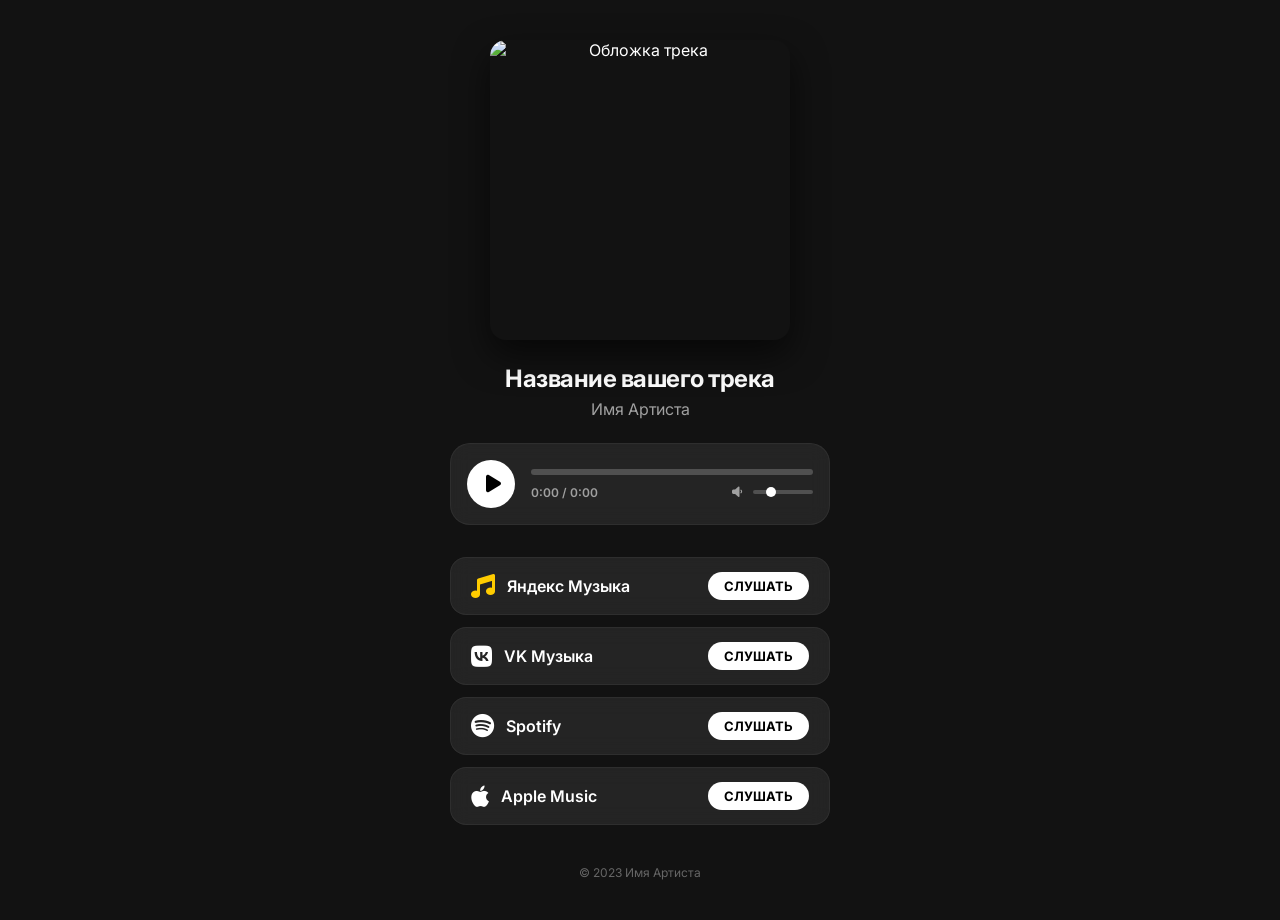
==== PussySultan/index.html @ ddb1d95c "Create index.html" ====
<!DOCTYPE html>
<html lang="ru">
<head>
    <meta charset="UTF-8">
    <meta name="viewport" content="width=device-width, initial-scale=1.0">
    <title>Имя Артиста - Название Трека</title>
    
    <link href="https://fonts.googleapis.com/css2?family=Inter:wght@400;600;700&display=swap" rel="stylesheet">
    <link rel="stylesheet" href="https://cdnjs.cloudflare.com/ajax/libs/font-awesome/6.4.0/css/all.min.css">

    <style>
        * { margin: 0; padding: 0; box-sizing: border-box; font-family: 'Inter', sans-serif; }

        body {
            background-color: #121212; color: #ffffff; min-height: 100vh;
            display: flex; justify-content: center; align-items: center;
            position: relative; overflow-x: hidden;
        }

        .bg-blur {
            position: fixed; top: -10%; left: -10%; width: 120%; height: 120%;
            background: url('https://images.unsplash.com/photo-1614613535308-eb5fbd3d2c17?q=80&w=1000&auto=format&fit=crop') no-repeat center center;
            background-size: cover; filter: blur(40px) brightness(0.3); z-index: -1;
        }

        .container { width: 100%; max-width: 420px; padding: 40px 20px; text-align: center; z-index: 1; }

        .cover {
            width: 100%; max-width: 300px; aspect-ratio: 1 / 1; border-radius: 16px;
            box-shadow: 0 15px 35px rgba(0, 0, 0, 0.6); margin: 0 auto 24px; object-fit: cover; display: block;
            transition: transform 0.08s ease-out; will-change: transform;
        }

        h1 { font-size: 24px; font-weight: 700; margin-bottom: 6px; letter-spacing: -0.5px; }
        .artist { font-size: 16px; color: #a0a0a0; margin-bottom: 24px; }

        /* ПЛЕЕР */
        .custom-player {
            display: flex; align-items: center;
            background: rgba(255, 255, 255, 0.08); border: 1px solid rgba(255, 255, 255, 0.05);
            backdrop-filter: blur(10px); -webkit-backdrop-filter: blur(10px);
            padding: 16px; border-radius: 20px; margin-bottom: 32px; gap: 16px;
        }

        .play-btn {
            background: #ffffff; color: #000000; border: none; width: 48px; height: 48px;
            border-radius: 50%; display: flex; justify-content: center; align-items: center;
            font-size: 20px; cursor: pointer; transition: transform 0.2s ease, background 0.2s;
            flex-shrink: 0; padding-left: 4px; 
        }
        .play-btn.playing { padding-left: 0; }
        .play-btn:hover { transform: scale(1.05); background: #e0e0e0; }

        .player-controls { flex-grow: 1; display: flex; flex-direction: column; gap: 10px; }

        .progress-container {
            width: 100%; height: 6px; background: rgba(255, 255, 255, 0.2);
            border-radius: 3px; cursor: pointer; position: relative;
        }
        .progress-bar {
            height: 100%; width: 0%; background: #ffffff; border-radius: 3px; position: relative; transition: width 0.1s linear;
        }
        .progress-bar::after {
            content: ''; position: absolute; right: -6px; top: -3px; width: 12px; height: 12px;
            background: #ffffff; border-radius: 50%; opacity: 0; transition: opacity 0.2s; box-shadow: 0 0 5px rgba(0,0,0,0.5);
        }
        .progress-container:hover .progress-bar::after { opacity: 1; }

        .bottom-controls { display: flex; justify-content: space-between; align-items: center; }
        .time-display { font-size: 12px; color: #a0a0a0; font-weight: 600; }

        .volume-container { display: flex; align-items: center; gap: 8px; }
        .volume-icon { font-size: 12px; color: #a0a0a0; cursor: pointer; width: 16px; transition: color 0.2s; }
        .volume-icon:hover { color: #ffffff; }

        .volume-slider {
            -webkit-appearance: none; appearance: none;
            width: 60px; height: 4px; background: rgba(255, 255, 255, 0.2);
            border-radius: 2px; outline: none; cursor: pointer;
        }
        .volume-slider::-webkit-slider-thumb {
            -webkit-appearance: none; appearance: none; width: 10px; height: 10px; background: #ffffff;
            border-radius: 50%; cursor: pointer; transition: transform 0.1s;
        }
        .volume-slider::-webkit-slider-thumb:hover { transform: scale(1.3); }

        .links-container { display: flex; flex-direction: column; gap: 12px; }
        .link-btn {
            display: flex; justify-content: space-between; align-items: center;
            background: rgba(255, 255, 255, 0.08); border: 1px solid rgba(255, 255, 255, 0.05);
            backdrop-filter: blur(10px); -webkit-backdrop-filter: blur(10px);
            padding: 14px 20px; border-radius: 16px; color: #ffffff; text-decoration: none; transition: all 0.2s ease;
        }
        .link-btn:hover { background: rgba(255, 255, 255, 0.15); transform: scale(1.02); }
        .platform-info { display: flex; align-items: center; gap: 12px; font-size: 16px; font-weight: 600; }
        .platform-icon { font-size: 24px; }
        .action-btn { background: #ffffff; color: #000000; padding: 6px 16px; border-radius: 20px; font-size: 13px; font-weight: 700; text-transform: uppercase; }
        
        .link-btn:hover .fa-spotify { color: #1DB954; }
        .link-btn:hover .fa-apple { color: #A2AAAD; }
        .link-btn:hover .fa-vk { color: #0077FF; }
        .link-btn:hover .fa-youtube { color: #FF0000; }

        footer { margin-top: 40px; font-size: 12px; color: #666; }
    </style>
</head>
<body>

    <div class="bg-blur"></div>

    <div class="container">
        <img src="https://images.unsplash.com/photo-1614613535308-eb5fbd3d2c17?q=80&w=500&auto=format&fit=crop" alt="Обложка трека" class="cover" id="coverImage">
        
        <h1>Название вашего трека</h1>
        <p class="artist">Имя Артиста</p>

        <!-- 
           ВАЖНО: 
           1. Убедитесь, что файл 'track.mp3' лежит в той же папке, что и index.html.
           2. Запускайте через Live Server (http://...), а не через file:///...
        -->
        <audio id="audio" src="track.mp3" crossorigin="anonymous"></audio>

        <div class="custom-player">
            <button class="play-btn" id="playBtn"><i class="fa-solid fa-play" id="playIcon"></i></button>
            <div class="player-controls">
                <div class="progress-container" id="progressContainer"><div class="progress-bar" id="progressBar"></div></div>
                <div class="bottom-controls">
                    <div class="time-display"><span id="currentTime">0:00</span> / <span id="duration">0:00</span></div>
                    <div class="volume-container">
                        <i class="fa-solid fa-volume-high volume-icon" id="muteIcon"></i>
                        <input type="range" id="volumeSlider" class="volume-slider" min="0" max="1" step="0.01" value="0.25">
                    </div>
                </div>
            </div>
        </div>

        <div class="links-container">
            <a href="#" class="link-btn" target="_blank">
                <div class="platform-info"><i class="fa-solid fa-music platform-icon" style="color: #FFCC00;"></i> Яндекс Музыка</div>
                <div class="action-btn">Слушать</div>
            </a>
            <a href="#" class="link-btn" target="_blank">
                <div class="platform-info"><i class="fa-brands fa-vk platform-icon"></i> VK Музыка</div>
                <div class="action-btn">Слушать</div>
            </a>
            <a href="#" class="link-btn" target="_blank">
                <div class="platform-info"><i class="fa-brands fa-spotify platform-icon"></i> Spotify</div>
                <div class="action-btn">Слушать</div>
            </a>
            <a href="#" class="link-btn" target="_blank">
                <div class="platform-info"><i class="fa-brands fa-apple platform-icon"></i> Apple Music</div>
                <div class="action-btn">Слушать</div>
            </a>
        </div>

        <footer>© 2023 Имя Артиста</footer>
    </div>

    <script>
        const audio = document.getElementById('audio');
        const playBtn = document.getElementById('playBtn');
        const playIcon = document.getElementById('playIcon');
        const progressContainer = document.getElementById('progressContainer');
        const progressBar = document.getElementById('progressBar');
        const currentTimeEl = document.getElementById('currentTime');
        const durationEl = document.getElementById('duration');
        const volumeSlider = document.getElementById('volumeSlider');
        const muteIcon = document.getElementById('muteIcon');
        const coverImage = document.getElementById('coverImage');

        // ==========================================
        // ЛОГИКА ГРОМКОСТИ С ПАМЯТЬЮ
        // ==========================================
        const DEFAULT_VOLUME = 0.25;
        const savedVolume = localStorage.getItem('playerVolume');
        let currentVolume = savedVolume !== null ? parseFloat(savedVolume) : DEFAULT_VOLUME;
        let volumeBeforeMute = currentVolume > 0 ? currentVolume : DEFAULT_VOLUME;

        audio.volume = currentVolume;
        volumeSlider.value = currentVolume;
        updateVolumeIcon();

        volumeSlider.addEventListener('input', (e) => {
            audio.volume = e.target.value;
            if (audio.volume > 0) volumeBeforeMute = audio.volume;
            localStorage.setItem('playerVolume', audio.volume);
            updateVolumeIcon();
        });

        muteIcon.addEventListener('click', () => {
            if (audio.volume > 0) {
                audio.volume = 0; volumeSlider.value = 0;
            } else {
                audio.volume = volumeBeforeMute; volumeSlider.value = volumeBeforeMute;
            }
            localStorage.setItem('playerVolume', audio.volume);
            updateVolumeIcon();
        });

        function updateVolumeIcon() {
            muteIcon.className = 'fa-solid volume-icon ';
            if (audio.volume === 0) muteIcon.className += 'fa-volume-xmark';
            else if (audio.volume < 0.5) muteIcon.className += 'fa-volume-low';
            else muteIcon.className += 'fa-volume-high';
        }

        // ==========================================
        // WEB AUDIO API: АНИМАЦИЯ ПОД БИТ
        // ==========================================
        let audioContext;
        let analyser;
        let dataArray;
        let isAudioInitialized = false;
        let animationId;

        function initAudioAnalyser() {
            if (isAudioInitialized) return;
            
            try {
                audioContext = new (window.AudioContext || window.webkitAudioContext)();
                analyser = audioContext.createAnalyser();
                
                const source = audioContext.createMediaElementSource(audio);
                source.connect(analyser);
                analyser.connect(audioContext.destination);
                
                analyser.fftSize = 256;
                const bufferLength = analyser.frequencyBinCount;
                dataArray = new Uint8Array(bufferLength);
                
                isAudioInitialized = true;
                console.log("Аудио-анализатор успешно инициализирован.");
            } catch (e) {
                console.log("Ошибка инициализации AudioContext:", e);
            }
        }

        function animateCover() {
            if (audio.paused || !isAudioInitialized) return;

            animationId = requestAnimationFrame(animateCover);
            analyser.getByteFrequencyData(dataArray);

            // Берем низкие частоты (басы)
            let bassSum = 0;
            const bassBars = 4;
            for (let i = 0; i < bassBars; i++) {
                bassSum += dataArray[i];
            }
            const avgBass = bassSum / bassBars;

            // Формула пульсации: от 1.0 до 1.15
            const scale = 1 + (avgBass / 255) * 0.15;
            coverImage.style.transform = `scale(${scale})`;
        }

        // ==========================================
        // ЛОГИКА ПЛЕЕРА
        // ==========================================
        function togglePlay() {
            if (!isAudioInitialized) {
                initAudioAnalyser();
            }

            if (audioContext && audioContext.state === 'suspended') {
                audioContext.resume();
            }

            if (audio.paused) {
                audio.play();
                playIcon.classList.replace('fa-play', 'fa-pause');
                playBtn.classList.add('playing');
                animateCover();
            } else {
                audio.pause();
                playIcon.classList.replace('fa-pause', 'fa-play');
                playBtn.classList.remove('playing');
                cancelAnimationFrame(animationId);
                coverImage.style.transform = `scale(1)`;
            }
        }

        function updateProgress(e) {
            const { duration, currentTime } = e.srcElement;
            if (isNaN(duration)) return;
            const progressPercent = (currentTime / duration) * 100;
            progressBar.style.width = `${progressPercent}%`;
            currentTimeEl.innerText = formatTime(currentTime);
        }

        function setProgress(e) {
            const width = this.clientWidth;
            const clickX = e.offsetX;
            const duration = audio.duration;
            audio.currentTime = (clickX / width) * duration;
        }

        function formatTime(time) {
            const minutes = Math.floor(time / 60);
            const seconds = Math.floor(time % 60);
            return `${minutes}:${seconds < 10 ? '0' : ''}${seconds}`;
        }

        playBtn.addEventListener('click', togglePlay);
        audio.addEventListener('timeupdate', updateProgress);
        progressContainer.addEventListener('click', setProgress);

        audio.addEventListener('loadedmetadata', () => { durationEl.innerText = formatTime(audio.duration); });
        
        // Ошибка загрузки
        audio.addEventListener('error', () => {
            console.error("Ошибка загрузки аудио. Убедитесь, что файл 'track.mp3' находится в папке с index.html и запущен через локальный сервер.");
            alert("Не удалось загрузить аудиофайл. Проверьте, что файл 'track.mp3' лежит рядом с index.html и сайт запущен через Live Server (localhost).");
        });

        audio.addEventListener('ended', () => {
            playIcon.classList.replace('fa-pause', 'fa-play');
            playBtn.classList.remove('playing');
            progressBar.style.width = '0%';
            currentTimeEl.innerText = '0:00';
            coverImage.style.transform = `scale(1)`;
        });
    </script>

</body>
</html>
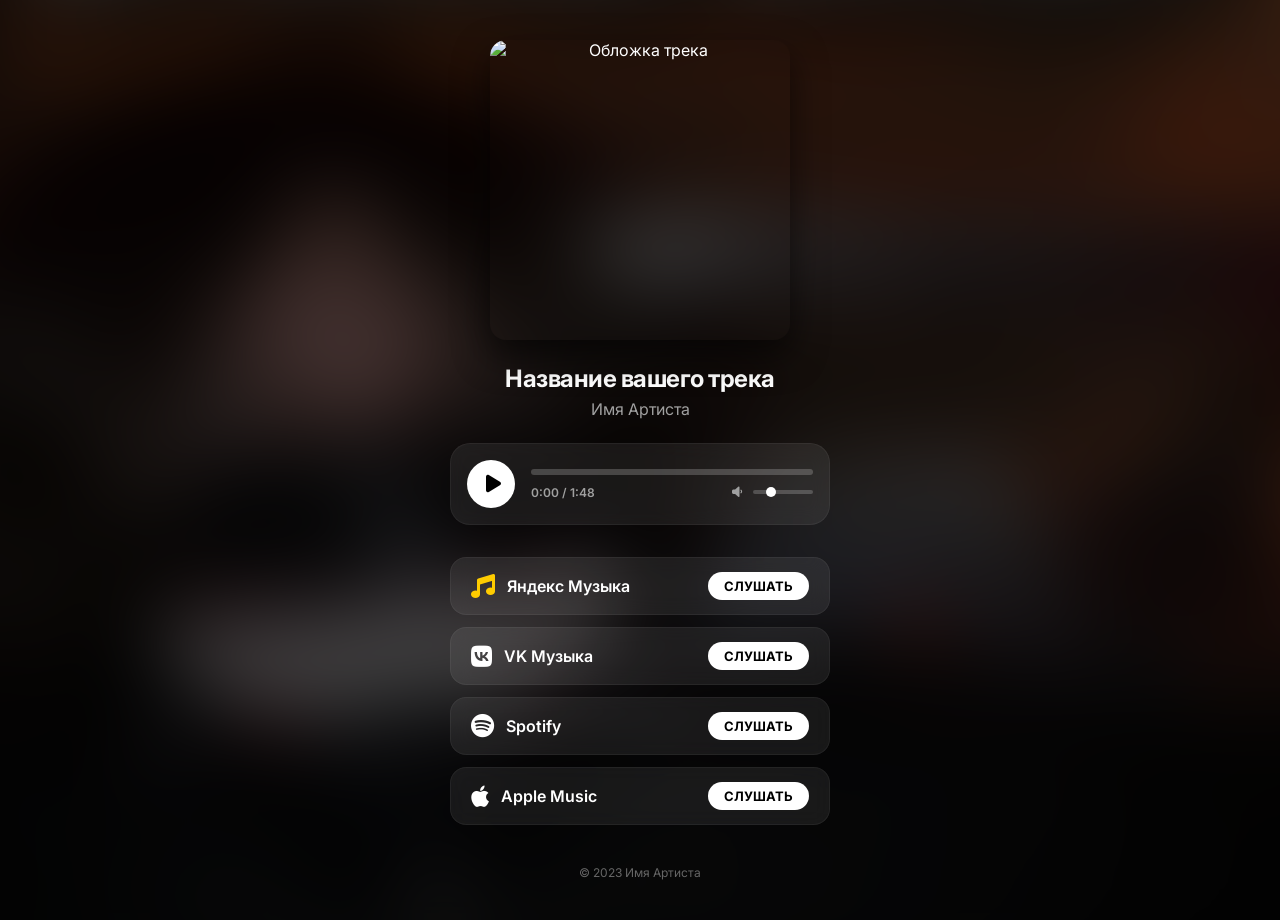
==== commit adf7f25f: "Update index.html" ====
--- a/PussySultan/index.html
+++ b/PussySultan/index.html
@@ -19,7 +19,7 @@
 
         .bg-blur {
             position: fixed; top: -10%; left: -10%; width: 120%; height: 120%;
-            background: url('https://images.unsplash.com/photo-1614613535308-eb5fbd3d2c17?q=80&w=1000&auto=format&fit=crop') no-repeat center center;
+            background: url('track.png') no-repeat center center;
             background-size: cover; filter: blur(40px) brightness(0.3); z-index: -1;
         }
 
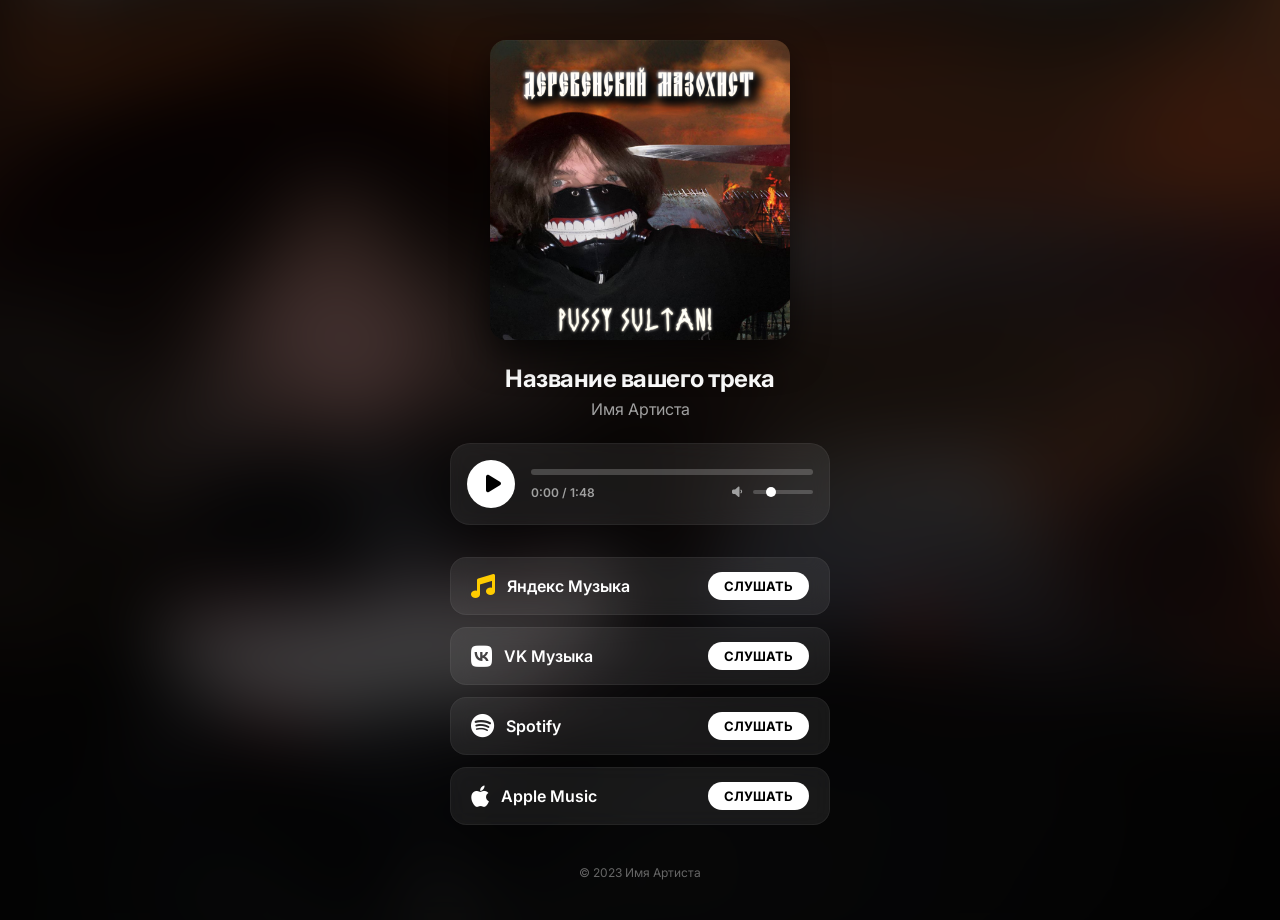
==== commit 78c5a124: "Update index.html" ====
--- a/PussySultan/index.html
+++ b/PussySultan/index.html
@@ -109,7 +109,7 @@
     <div class="bg-blur"></div>
 
     <div class="container">
-        <img src="https://images.unsplash.com/photo-1614613535308-eb5fbd3d2c17?q=80&w=500&auto=format&fit=crop" alt="Обложка трека" class="cover" id="coverImage">
+        <img src="track.png" alt="Обложка трека" class="cover" id="coverImage">
         
         <h1>Название вашего трека</h1>
         <p class="artist">Имя Артиста</p>
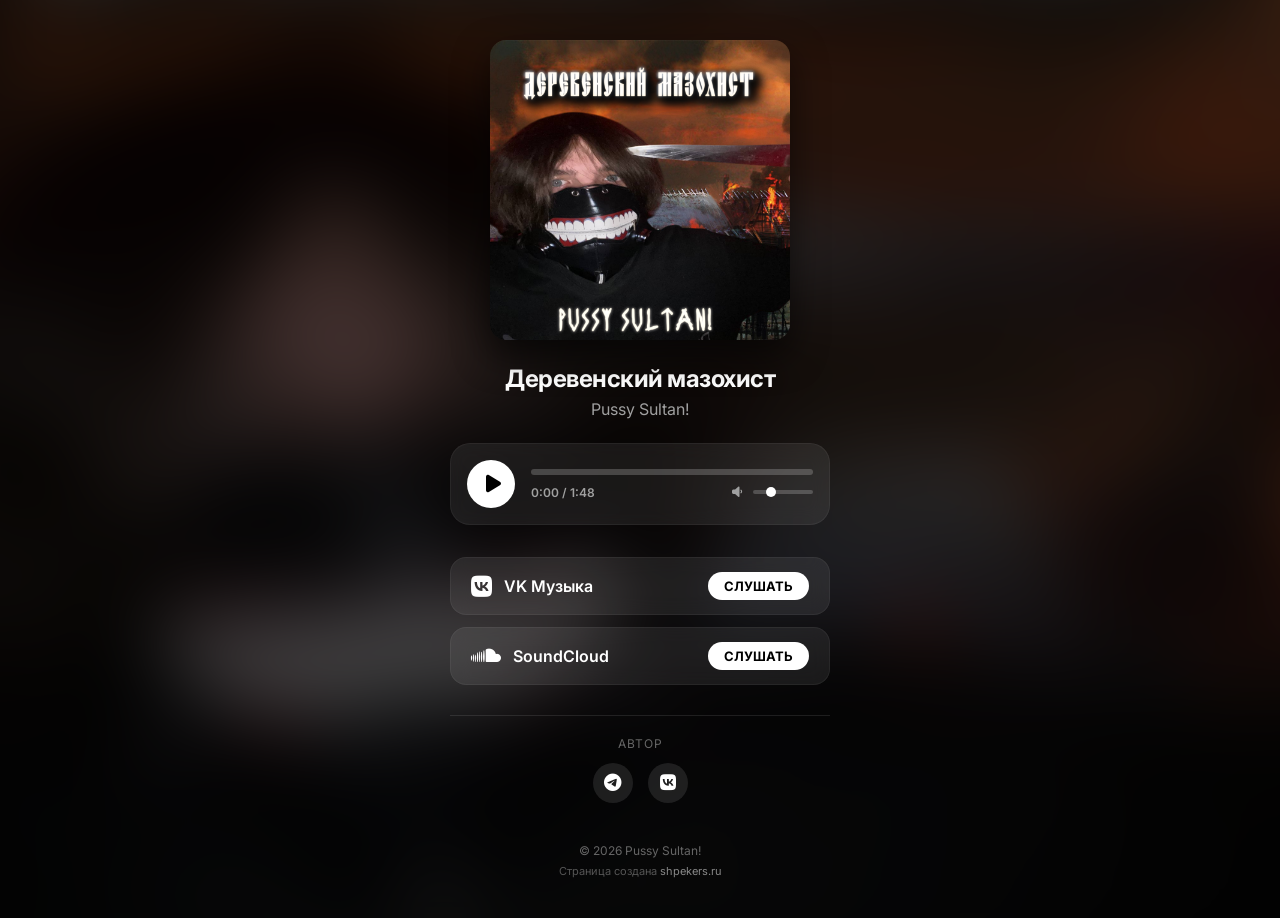
==== commit 53af5ecc: "Update index.html" ====
--- a/PussySultan/index.html
+++ b/PussySultan/index.html
@@ -3,7 +3,11 @@
 <head>
     <meta charset="UTF-8">
     <meta name="viewport" content="width=device-width, initial-scale=1.0">
-    <title>Имя Артиста - Название Трека</title>
+    <meta http-equiv="Cache-Control" content="no-cache, no-store, must-revalidate">
+    <meta http-equiv="Pragma" content="no-cache">
+    <meta http-equiv="Expires" content="0">
+    
+    <title>Pussy Sultan! - Деревенский мазохист</title>
     
     <link href="https://fonts.googleapis.com/css2?family=Inter:wght@400;600;700&display=swap" rel="stylesheet">
     <link rel="stylesheet" href="https://cdnjs.cloudflare.com/ajax/libs/font-awesome/6.4.0/css/all.min.css">
@@ -69,6 +73,7 @@
         .bottom-controls { display: flex; justify-content: space-between; align-items: center; }
         .time-display { font-size: 12px; color: #a0a0a0; font-weight: 600; }
 
+        /* Громкость */
         .volume-container { display: flex; align-items: center; gap: 8px; }
         .volume-icon { font-size: 12px; color: #a0a0a0; cursor: pointer; width: 16px; transition: color 0.2s; }
         .volume-icon:hover { color: #ffffff; }
@@ -84,7 +89,8 @@
         }
         .volume-slider::-webkit-slider-thumb:hover { transform: scale(1.3); }
 
-        .links-container { display: flex; flex-direction: column; gap: 12px; }
+        /* ССЫЛКИ НА ТРЕК */
+        .links-container { display: flex; flex-direction: column; gap: 12px; margin-bottom: 24px; }
         .link-btn {
             display: flex; justify-content: space-between; align-items: center;
             background: rgba(255, 255, 255, 0.08); border: 1px solid rgba(255, 255, 255, 0.05);
@@ -100,8 +106,66 @@
         .link-btn:hover .fa-apple { color: #A2AAAD; }
         .link-btn:hover .fa-vk { color: #0077FF; }
         .link-btn:hover .fa-youtube { color: #FF0000; }
-
-        footer { margin-top: 40px; font-size: 12px; color: #666; }
+        .link-btn:hover .fa-soundcloud { color: #ff5500; }
+
+        /* БЛОК АВТОРА */
+        .author-section {
+            margin-top: 30px;
+            padding-top: 20px;
+            border-top: 1px solid rgba(255, 255, 255, 0.1);
+        }
+        .author-title {
+            font-size: 12px;
+            color: #666;
+            text-transform: uppercase;
+            letter-spacing: 1px;
+            margin-bottom: 12px;
+        }
+        .author-links {
+            display: flex;
+            justify-content: center;
+            gap: 15px;
+        }
+        .author-link {
+            width: 40px;
+            height: 40px;
+            border-radius: 50%;
+            background: rgba(255, 255, 255, 0.1);
+            display: flex;
+            align-items: center;
+            justify-content: center;
+            color: #fff;
+            text-decoration: none;
+            font-size: 18px;
+            transition: all 0.2s ease;
+        }
+        .author-link:hover { background: #fff; color: #000; transform: translateY(-3px); }
+        .author-link.instagram:hover { background: linear-gradient(45deg, #f09433 0%, #e6683c 25%, #dc2743 50%, #cc2366 75%, #bc1888 100%); color: white; }
+        .author-link.telegram:hover { background: #0088cc; color: white; }
+        .author-link.vk-author:hover { background: #0077FF; color: white; }
+        .author-link.youtube-author:hover { background: #FF0000; color: white; }
+
+        /* ПОДВАЛ (FOOTER) */
+        footer { 
+            margin-top: 40px; 
+            font-size: 12px; 
+            color: #666; 
+            display: flex;
+            flex-direction: column;
+            gap: 6px;
+        }
+        .creator-credit {
+            color: #555;
+            font-size: 11px;
+        }
+        .creator-credit a {
+            color: #888;
+            text-decoration: none;
+            transition: color 0.2s ease;
+        }
+        .creator-credit a:hover {
+            color: #ffffff;
+        }
     </style>
 </head>
 <body>
@@ -111,16 +175,13 @@
     <div class="container">
         <img src="track.png" alt="Обложка трека" class="cover" id="coverImage">
         
-        <h1>Название вашего трека</h1>
-        <p class="artist">Имя Артиста</p>
-
-        <!-- 
-           ВАЖНО: 
-           1. Убедитесь, что файл 'track.mp3' лежит в той же папке, что и index.html.
-           2. Запускайте через Live Server (http://...), а не через file:///...
-        -->
+        <h1>Деревенский мазохист</h1>
+        <p class="artist">Pussy Sultan!</p>
+
+        <!-- Аудио -->
         <audio id="audio" src="track.mp3" crossorigin="anonymous"></audio>
 
+        <!-- Плеер -->
         <div class="custom-player">
             <button class="play-btn" id="playBtn"><i class="fa-solid fa-play" id="playIcon"></i></button>
             <div class="player-controls">
@@ -135,26 +196,34 @@
             </div>
         </div>
 
+        <!-- ССЫЛКИ НА ТРЕК -->
         <div class="links-container">
-            <a href="#" class="link-btn" target="_blank">
-                <div class="platform-info"><i class="fa-solid fa-music platform-icon" style="color: #FFCC00;"></i> Яндекс Музыка</div>
-                <div class="action-btn">Слушать</div>
-            </a>
-            <a href="#" class="link-btn" target="_blank">
+            <a href="https://vk.com/music/playlist/229057059_923_fa32000b577229b10e" class="link-btn" target="_blank">
                 <div class="platform-info"><i class="fa-brands fa-vk platform-icon"></i> VK Музыка</div>
                 <div class="action-btn">Слушать</div>
             </a>
-            <a href="#" class="link-btn" target="_blank">
-                <div class="platform-info"><i class="fa-brands fa-spotify platform-icon"></i> Spotify</div>
-                <div class="action-btn">Слушать</div>
-            </a>
-            <a href="#" class="link-btn" target="_blank">
-                <div class="platform-info"><i class="fa-brands fa-apple platform-icon"></i> Apple Music</div>
+            <a href="https://soundcloud.com/user-420201659/derevenskij-mazoxist" class="link-btn" target="_blank">
+                <div class="platform-info"><i class="fa-brands fa-soundcloud platform-icon"></i> SoundCloud</div>
                 <div class="action-btn">Слушать</div>
             </a>
         </div>
 
-        <footer>© 2023 Имя Артиста</footer>
+        <!-- БЛОК АВТОРА (Соцсети) -->
+        <div class="author-section">
+            <div class="author-title">Автор</div>
+            <div class="author-links">
+                <a href="https://t.me/pussysultanchik" class="author-link telegram" target="_blank"><i class="fa-brands fa-telegram"></i></a>
+                <a href="https://vk.com/uglyfacekid1805" class="author-link vk-author" target="_blank"><i class="fa-brands fa-vk"></i></a>
+            </div>
+        </div>
+
+        <!-- ПОДВАЛ С КОПИРАЙТОМ И ССЫЛКОЙ НА СОЗДАТЕЛЯ -->
+        <footer>
+            <div>© 2026 Pussy Sultan!</div>
+            <div class="creator-credit">
+                Страница создана <a href="https://shpekers.ru" target="_blank">shpekers.ru</a>
+            </div>
+        </footer>
     </div>
 
     <script>
@@ -169,9 +238,7 @@
         const muteIcon = document.getElementById('muteIcon');
         const coverImage = document.getElementById('coverImage');
 
-        // ==========================================
-        // ЛОГИКА ГРОМКОСТИ С ПАМЯТЬЮ
-        // ==========================================
+        // ГРОМКОСТЬ С ПАМЯТЬЮ
         const DEFAULT_VOLUME = 0.25;
         const savedVolume = localStorage.getItem('playerVolume');
         let currentVolume = savedVolume !== null ? parseFloat(savedVolume) : DEFAULT_VOLUME;
@@ -205,9 +272,7 @@
             else muteIcon.className += 'fa-volume-high';
         }
 
-        // ==========================================
         // WEB AUDIO API: АНИМАЦИЯ ПОД БИТ
-        // ==========================================
         let audioContext;
         let analyser;
         let dataArray;
@@ -216,19 +281,15 @@
 
         function initAudioAnalyser() {
             if (isAudioInitialized) return;
-            
             try {
                 audioContext = new (window.AudioContext || window.webkitAudioContext)();
                 analyser = audioContext.createAnalyser();
-                
                 const source = audioContext.createMediaElementSource(audio);
                 source.connect(analyser);
                 analyser.connect(audioContext.destination);
-                
                 analyser.fftSize = 256;
                 const bufferLength = analyser.frequencyBinCount;
                 dataArray = new Uint8Array(bufferLength);
-                
                 isAudioInitialized = true;
                 console.log("Аудио-анализатор успешно инициализирован.");
             } catch (e) {
@@ -238,34 +299,23 @@
 
         function animateCover() {
             if (audio.paused || !isAudioInitialized) return;
-
             animationId = requestAnimationFrame(animateCover);
             analyser.getByteFrequencyData(dataArray);
 
-            // Берем низкие частоты (басы)
             let bassSum = 0;
             const bassBars = 4;
             for (let i = 0; i < bassBars; i++) {
                 bassSum += dataArray[i];
             }
             const avgBass = bassSum / bassBars;
-
-            // Формула пульсации: от 1.0 до 1.15
             const scale = 1 + (avgBass / 255) * 0.15;
             coverImage.style.transform = `scale(${scale})`;
         }
 
-        // ==========================================
         // ЛОГИКА ПЛЕЕРА
-        // ==========================================
         function togglePlay() {
-            if (!isAudioInitialized) {
-                initAudioAnalyser();
-            }
-
-            if (audioContext && audioContext.state === 'suspended') {
-                audioContext.resume();
-            }
+            if (!isAudioInitialized) initAudioAnalyser();
+            if (audioContext && audioContext.state === 'suspended') audioContext.resume();
 
             if (audio.paused) {
                 audio.play();
@@ -308,10 +358,8 @@
 
         audio.addEventListener('loadedmetadata', () => { durationEl.innerText = formatTime(audio.duration); });
         
-        // Ошибка загрузки
         audio.addEventListener('error', () => {
             console.error("Ошибка загрузки аудио. Убедитесь, что файл 'track.mp3' находится в папке с index.html и запущен через локальный сервер.");
-            alert("Не удалось загрузить аудиофайл. Проверьте, что файл 'track.mp3' лежит рядом с index.html и сайт запущен через Live Server (localhost).");
         });
 
         audio.addEventListener('ended', () => {
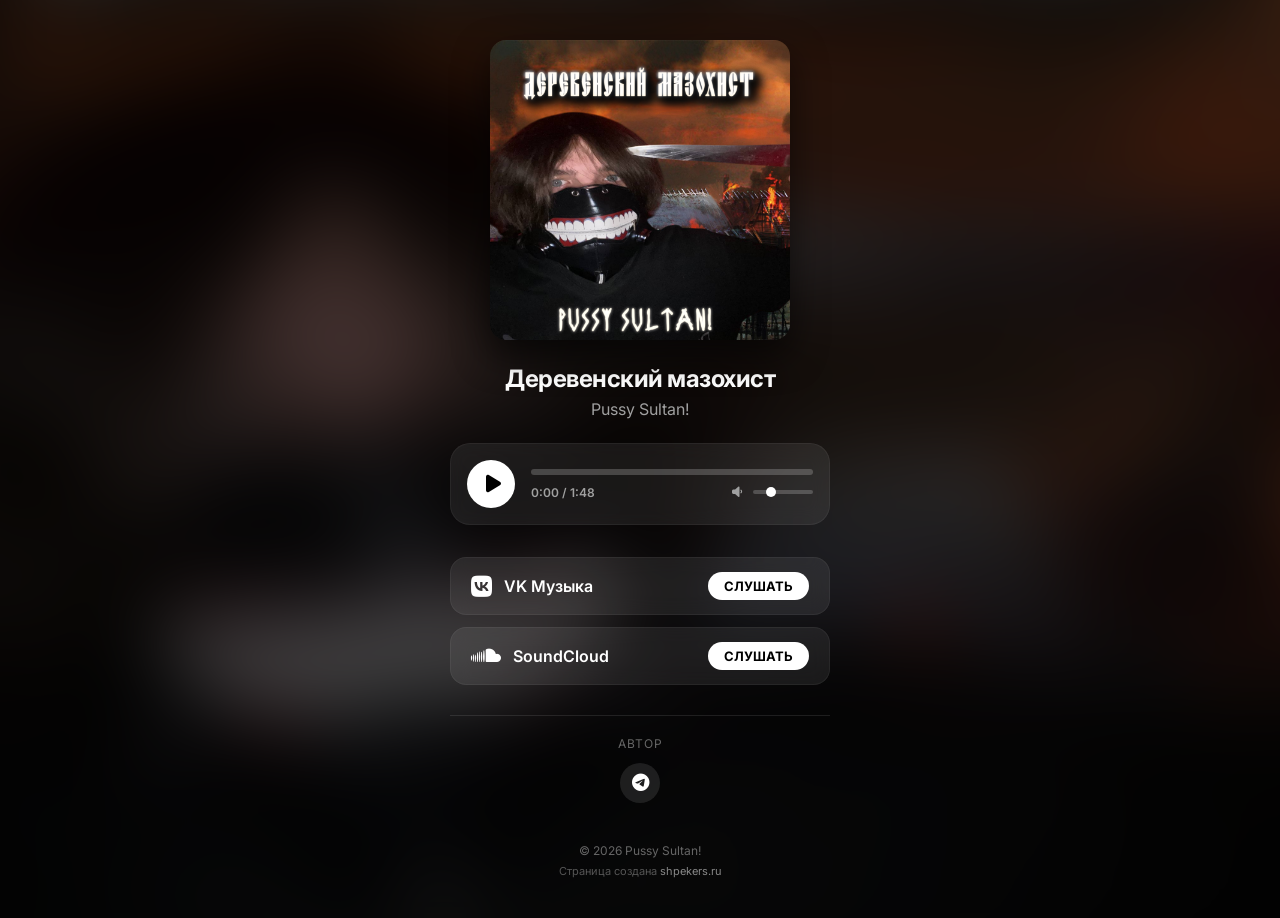
==== commit b057dd82: "Update index.html" ====
--- a/PussySultan/index.html
+++ b/PussySultan/index.html
@@ -213,7 +213,6 @@
             <div class="author-title">Автор</div>
             <div class="author-links">
                 <a href="https://t.me/pussysultanchik" class="author-link telegram" target="_blank"><i class="fa-brands fa-telegram"></i></a>
-                <a href="https://vk.com/uglyfacekid1805" class="author-link vk-author" target="_blank"><i class="fa-brands fa-vk"></i></a>
             </div>
         </div>
 
